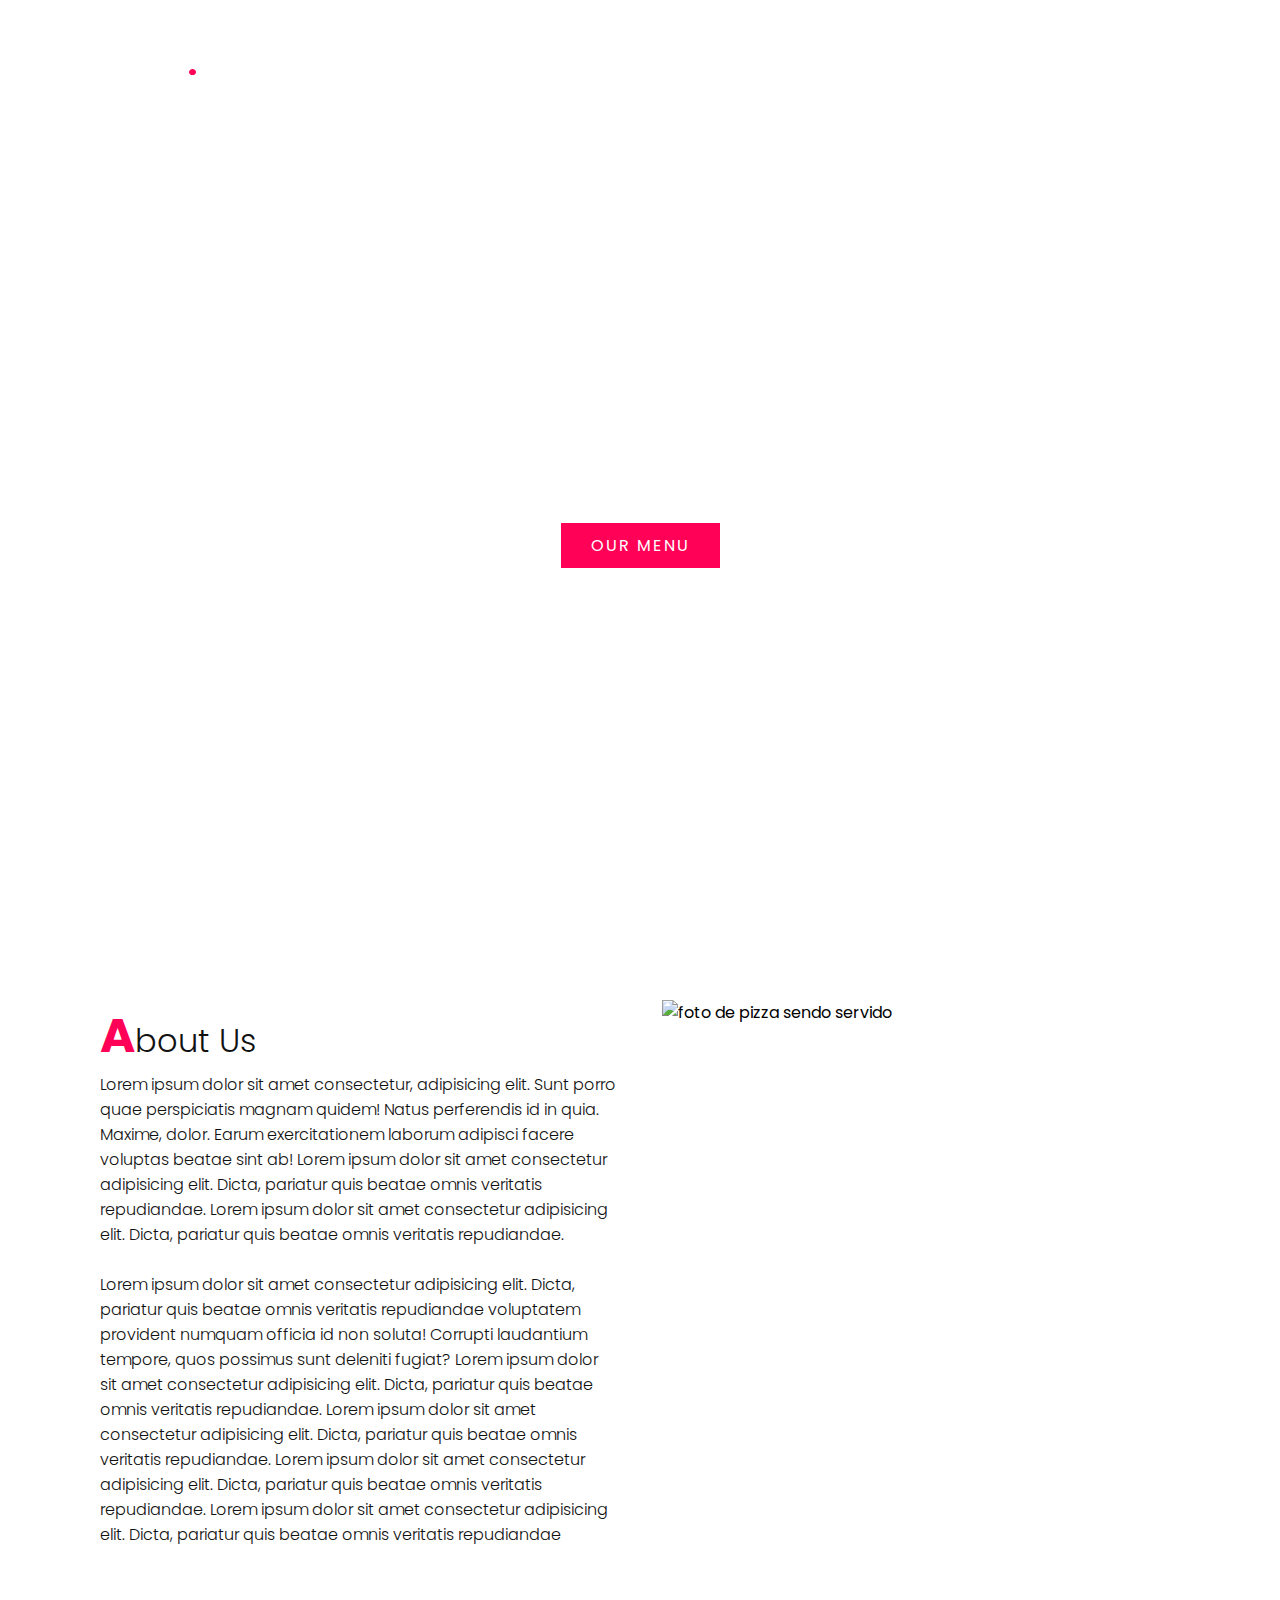
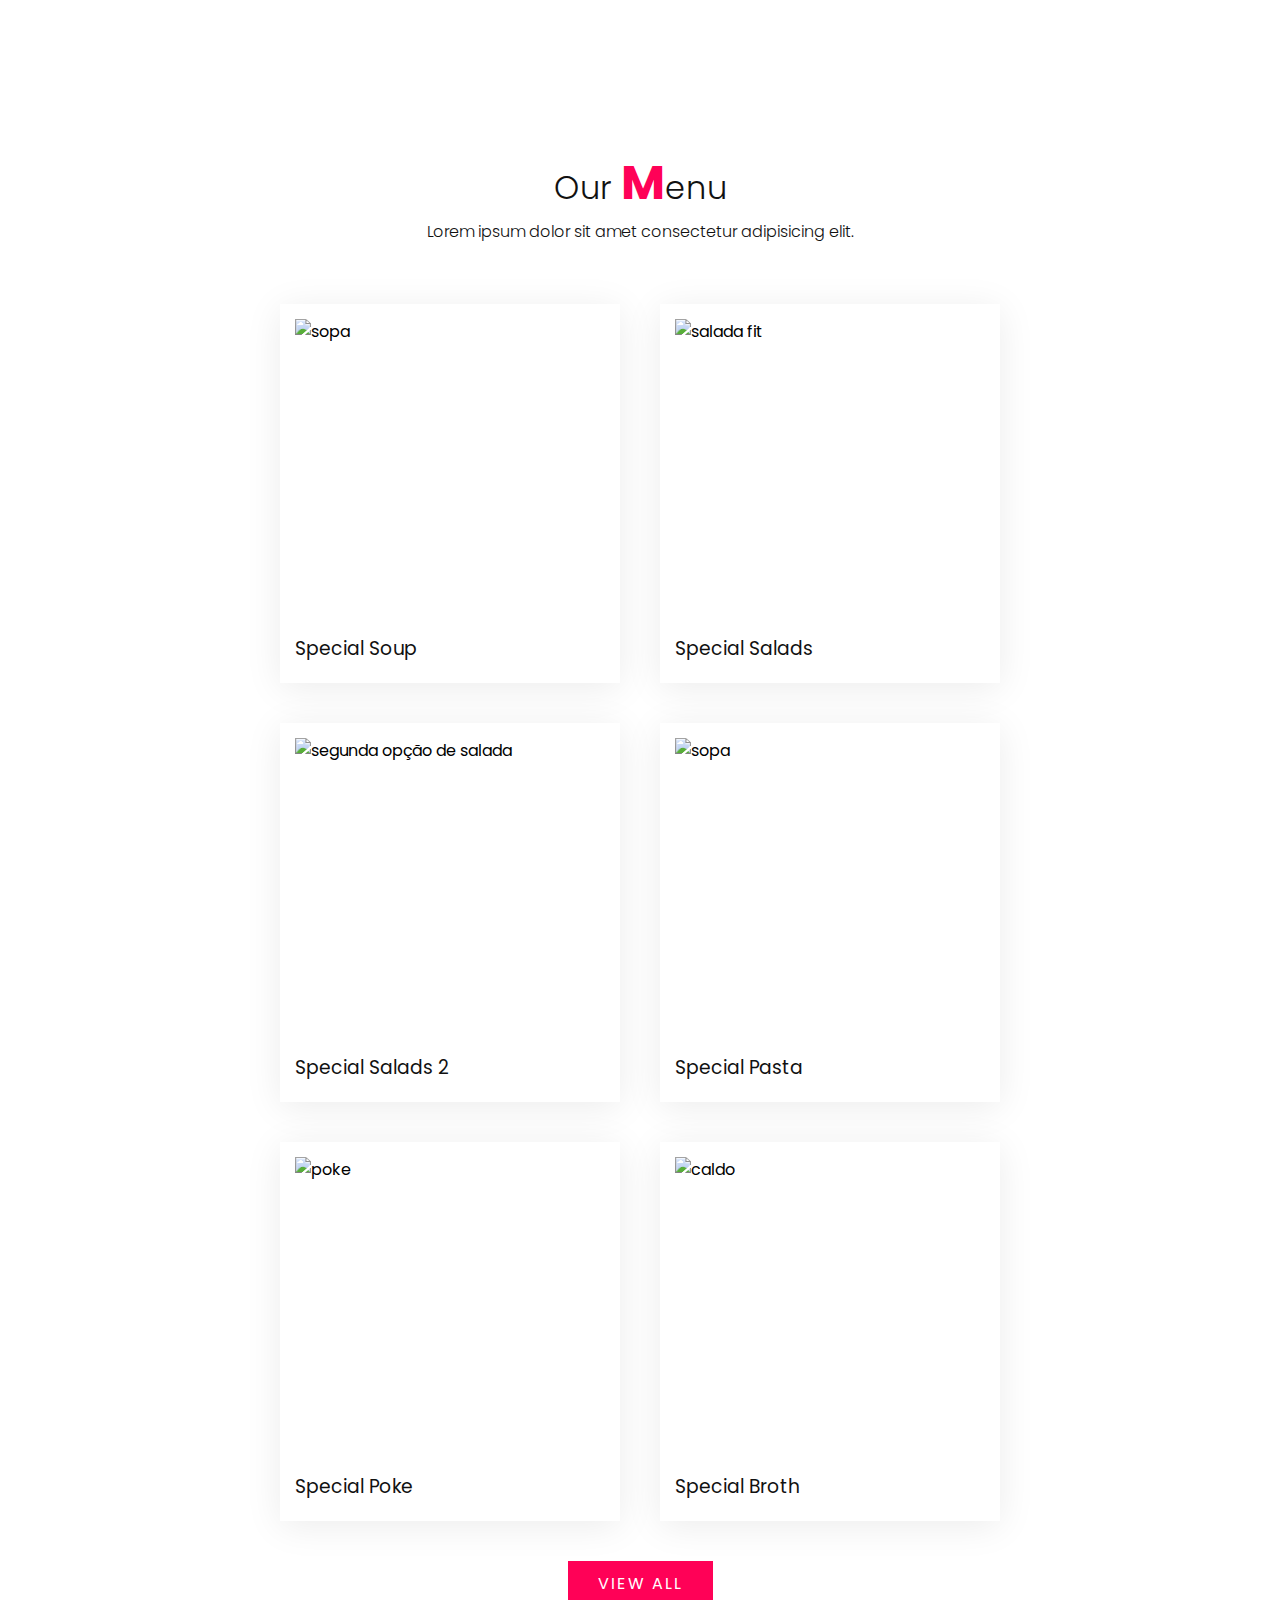
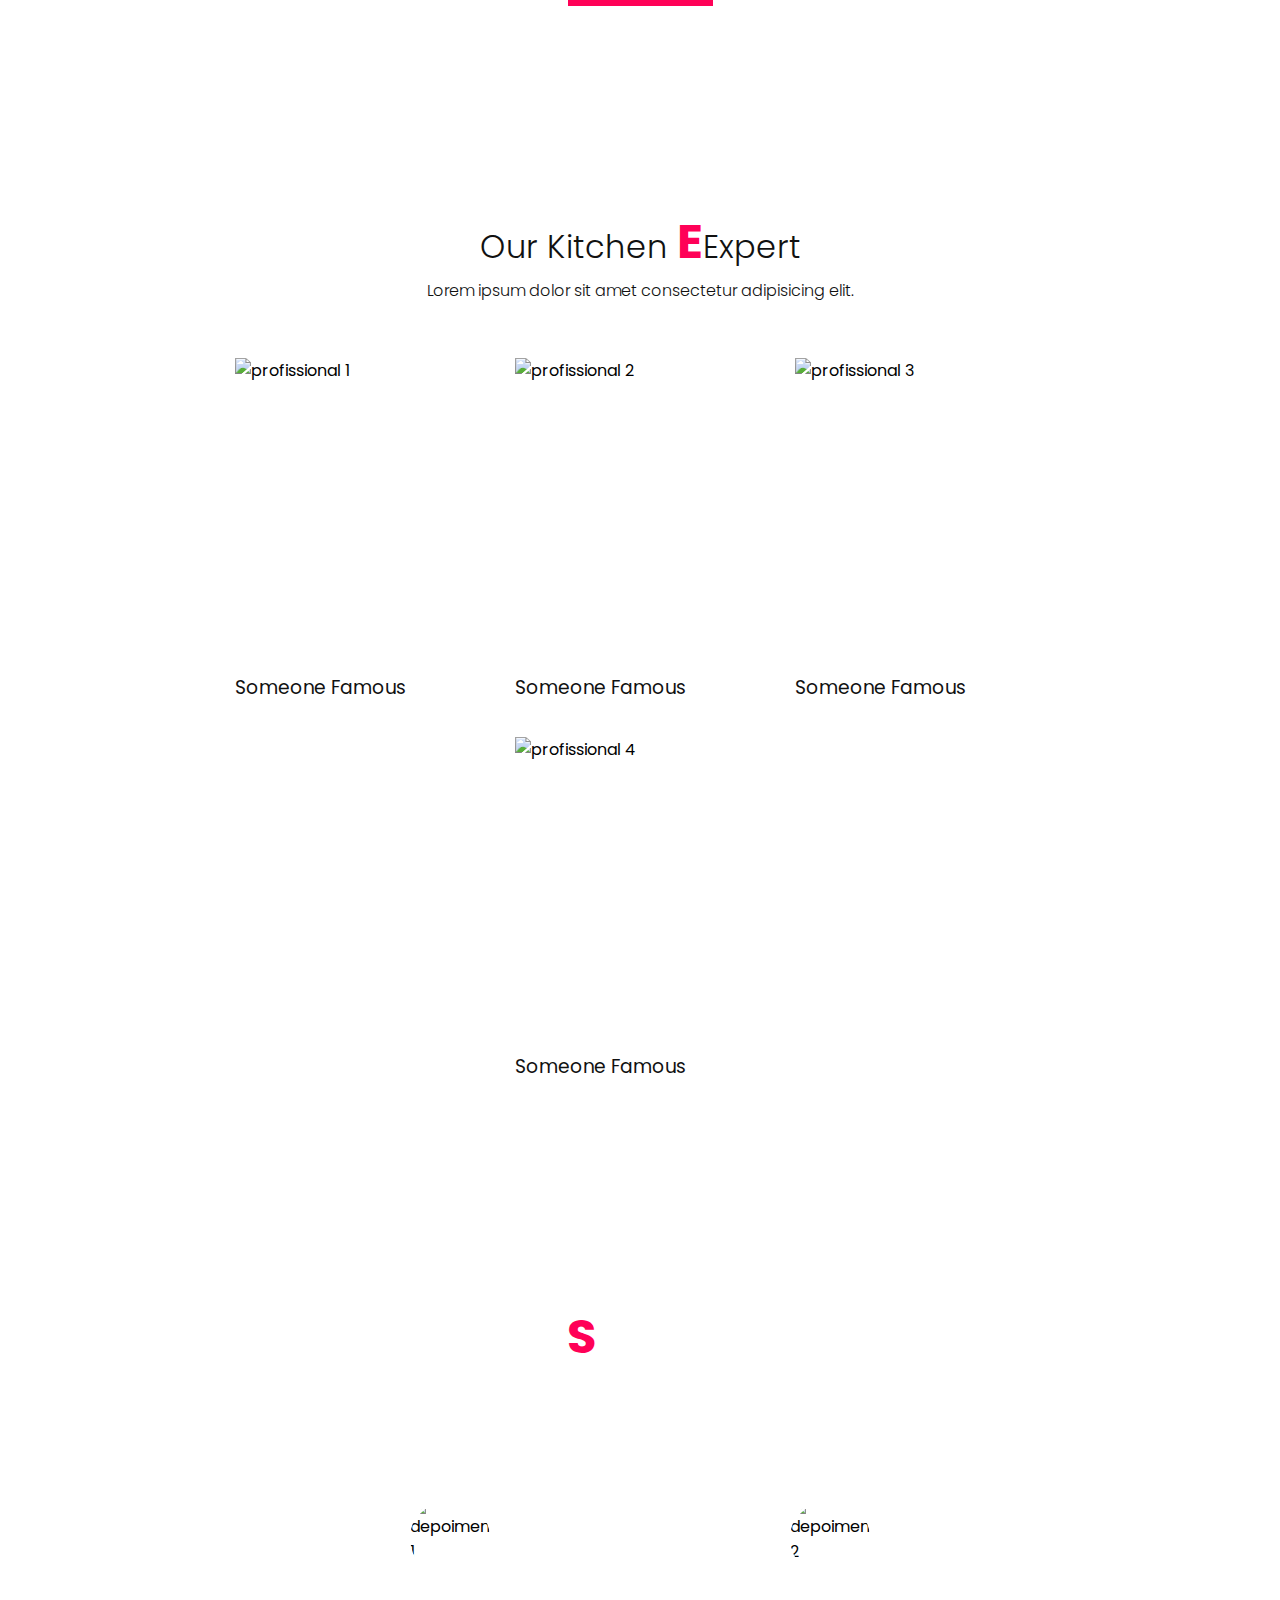
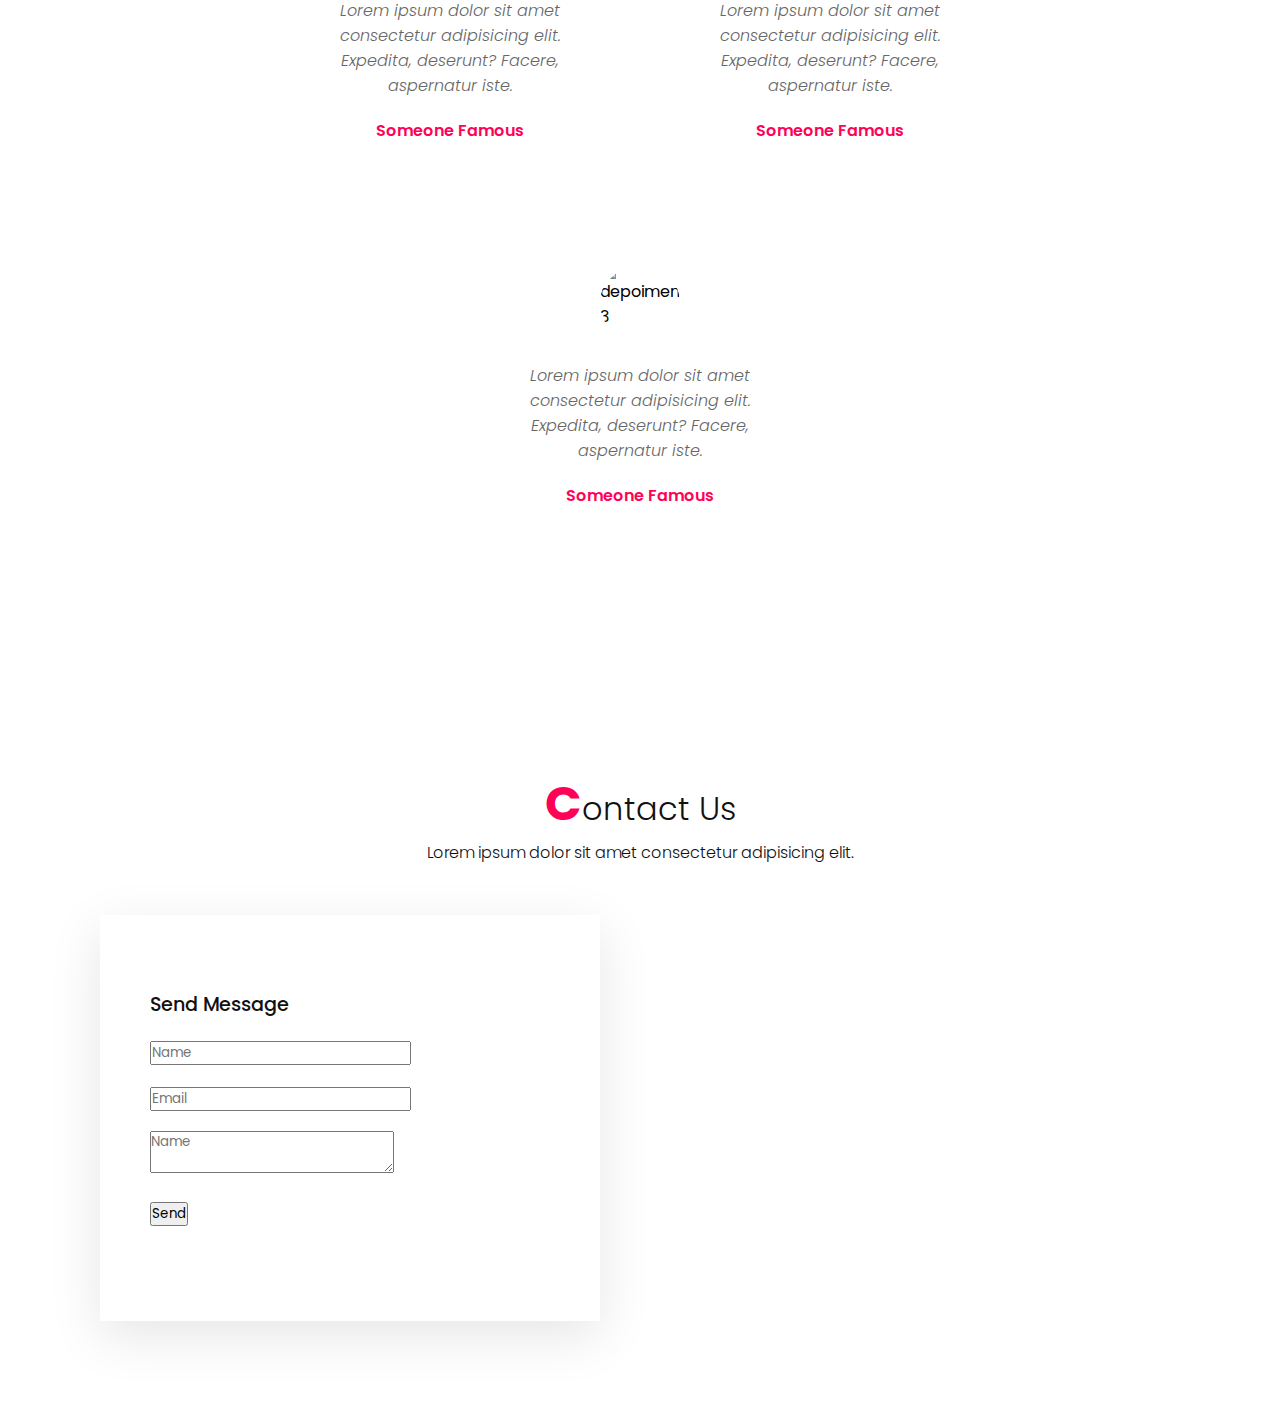
==== LandingPages/landing5/index.html @ 286373c9 ":construction:" ====
<!DOCTYPE html>
<html lang="pt-br">
<head>
    <meta charset="UTF-8">
    <meta http-equiv="X-UA-Compatible" content="IE=edge">
    <meta name="viewport" content="width=device-width, initial-scale=1.0">
    <title>Landing 5 - Restaurant</title>
    <link rel="stylesheet" href="style.css">
</head>
<body>
    <header>
        <a href="#" class="logo">Food <span>.</span></a>
        <ul class="navigation">
            <li><a href="#home">Home</a></li>
            <li><a href="#about">About</a></li>
            <li><a href="#menu">Menu</a></li>
            <li><a href="#expert">Expert</a></li>
            <li><a href="#testemonials">Testemonials</a></li>
            <li><a href="#contact">Contact</a></li>
        </ul>
    </header>
    <section class="banner" id="home">
        <div class="content">
            <h2>Always Choose Good</h2>
            <p>Lorem ipsum, dolor sit amet consectetur adipisicing elit. Reiciendis esse tempore quod architecto, at necessitatibus aspernatur odit eum animi error cumque eius?</p>
            <a href="#" class="button">Our Menu</a>
        </div>
    </section>

    <section class="about" id="about">
        <div class="row">
            <div class="col50">
                <h2 class="titleText"><span>A</span>bout Us</h2>
                <p>Lorem ipsum dolor sit amet consectetur, adipisicing elit. Sunt porro quae perspiciatis magnam quidem! Natus perferendis id in quia. Maxime, dolor. Earum exercitationem laborum adipisci facere voluptas beatae sint ab! Lorem ipsum dolor sit amet consectetur adipisicing elit. Dicta, pariatur quis beatae omnis veritatis repudiandae. Lorem ipsum dolor sit amet consectetur adipisicing elit. Dicta, pariatur quis beatae omnis veritatis repudiandae.<br><br> Lorem ipsum dolor sit amet consectetur adipisicing elit. Dicta, pariatur quis beatae omnis veritatis repudiandae voluptatem provident numquam officia id non soluta! Corrupti laudantium tempore, quos possimus sunt deleniti fugiat? Lorem ipsum dolor sit amet consectetur adipisicing elit. Dicta, pariatur quis beatae omnis veritatis repudiandae. Lorem ipsum dolor sit amet consectetur adipisicing elit. Dicta, pariatur quis beatae omnis veritatis repudiandae. Lorem ipsum dolor sit amet consectetur adipisicing elit. Dicta, pariatur quis beatae omnis veritatis repudiandae. Lorem ipsum dolor sit amet consectetur adipisicing elit. Dicta, pariatur quis beatae omnis veritatis repudiandae</p>
            </div>
            <div class="col50">
                <div class="imgBx">
                    <img src="assets/img1.jpg" alt="foto de pizza sendo servido">
                </div>
            </div>
        </div>
    </section>

    <section class="menu" id="menu">
        <div class="title">
            <h2 class="titleText">Our <span>M</span>enu</h2>
            <p>Lorem ipsum dolor sit amet consectetur adipisicing elit.</p>
        </div>
        <div class="content">
            <div class="box">
                <div class="imgBx">
                    <img src="assets/menu1.jpg" alt="salada fit">
                </div>
                <div class="text">
                    <h3>Special Salads</h3>
                </div>
            </div>
            <div class="box">
                <div class="imgBx">
                    <img src="assets/menu2.jpg" alt="sopa">
                </div>
                <div class="text">
                    <h3>Special Soup</h3>
                </div>
            </div>
            <div class="box">
                <div class="imgBx">
                    <img src="assets/menu3.jpg" alt="sopa">
                </div>
                <div class="text">
                    <h3>Special Pasta</h3>
                </div>
            </div>
            <div class="box">
                <div class="imgBx">
                    <img src="assets/menu4.jpg" alt="segunda opção de salada">
                </div>
                <div class="text">
                    <h3>Special Salads 2</h3>
                </div>
            </div>
            <div class="box">
                <div class="imgBx">
                    <img src="assets/menu5.jpg" alt="caldo">
                </div>
                <div class="text">
                    <h3>Special Broth</h3>
                </div>
            </div>
            <div class="box">
                <div class="imgBx">
                    <img src="assets/menu6.jpg" alt="poke">
                </div>
                <div class="text">
                    <h3>Special Poke</h3>
                </div>
            </div>
        </div>
        <div class="title">
            <a href="#" class="button">View All</a>
        </div>
    </section>

    <section class="expert" id="expert">
        <div class="title">
            <h2 class="titleText">Our Kitchen <span>E</span>Expert</h2>
            <p>Lorem ipsum dolor sit amet consectetur adipisicing elit.</p>
        </div>
        <div class="content">
            <div class="box">
                <div class="imgBx">
                    <img src="assets/expert1.jpg" alt="profissional 1">
                </div>
                <div class="text">
                    <h3>Someone Famous</h3>
                </div>
            </div>
            <div class="box">
                <div class="imgBx">
                    <img src="assets/expert2.jpg" alt="profissional 2">
                </div>
                <div class="text">
                    <h3>Someone Famous</h3>
                </div>
            </div>
            <div class="box">
                <div class="imgBx">
                    <img src="assets/expert3.jpg" alt="profissional 3">
                </div>
                <div class="text">
                    <h3>Someone Famous</h3>
                </div>
            </div>
            <div class="box">
                <div class="imgBx">
                    <img src="assets/expert4.jpg" alt="profissional 4">
                </div>
                <div class="text">
                    <h3>Someone Famous</h3>
                </div>
            </div>
        </div>
    </section>

    <section class="testemonials" id="testemonials">
        <div class="title white">
            <h2 class="titleText">They  <span>S</span>aid About Us</h2>
            <p>Lorem ipsum dolor sit amet consectetur adipisicing elit.</p>
        </div>
        <div class="content">
            <div class="box">
                <div class="imgBx">
                    <img src="assets/testi1.jpg" alt="depoimento 1">
                </div>
                <div class="text">
                    <p>Lorem ipsum dolor sit amet consectetur adipisicing elit. Expedita, deserunt? Facere, aspernatur iste. </p>
                    <h3>Someone Famous</h3>
                </div>
            </div>
            <div class="box">
                <div class="imgBx">
                    <img src="assets/testi2.jpg" alt="depoimento 2">
                </div>
                <div class="text">
                    <p>Lorem ipsum dolor sit amet consectetur adipisicing elit. Expedita, deserunt? Facere, aspernatur iste. </p>
                    <h3>Someone Famous</h3>
                </div>
            </div>
            <div class="box">
                <div class="imgBx">
                    <img src="assets/testi3.jpg" alt="depoimento 3">
                </div>
                <div class="text">
                    <p>Lorem ipsum dolor sit amet consectetur adipisicing elit. Expedita, deserunt? Facere, aspernatur iste. </p>
                    <h3>Someone Famous</h3>
                </div>
            </div>
        </div>
    </section>

    <section class="contact" id="contact">
        <div class="title">
            <h2 class="titleText"><span>C</span>ontact Us</h2>
            <p>Lorem ipsum dolor sit amet consectetur adipisicing elit.</p>
        </div>
        <div class="contactForm">
            <h3>Send Message</h3>
            <div class="inputBox">
                <input type="text" placeholder="Name">
            </div>
            <div class="inputBox">
                <input type="text" placeholder="Email">
            </div>
            <div class="inputBox">
                <textarea placeholder="Name"></textarea>
            </div>
            <div class="inputBox">
                <input type="submit" value="Send">
            </div>
        </div>
    </section>







    <script type="text/javascript">
        window.addEventListener('scroll', function(){
            const header = document.querySelector('header');
            header.classList.toggle("sticky", window.scrollY > 0);
        });
    </script>
</body>
---- LandingPages/landing5/style.css ----
@import url('https://fonts.googleapis.com/css2?family=Poppins:wght@200;300;400;500;600;700;800;900&display=swap');

*{
    margin: 0;
    padding: 0;
    box-sizing: border-box;
    font-family: 'Poppins', sans-serif;
    scroll-behavior: smooth;
}

:root{
    --white: #fff;
    --black: #111;
    --red: #ff0157;
}

p{
    font-weight: 300;
    color: var(--black);
}

body{
    min-height: 1000px;
}

/* home */
.banner{
    position: relative;
    width: 100%;
    min-height: 100vh;
    display: flex;
    justify-content: center;
    align-items: center;
    background: url(assets/bg.jpg);
    background-size: cover;
}

.banner .content{
    max-width: 900px;
    text-align: center;
}

.banner .content h2{
    font-size: 5em;
    color: var(--white);
}

.banner .content p{
    font-size: 1em;
    color: var(--white);
}

.button{
    font-size: 1em;
    color: var(--white);
    background: var(--red);
    display: inline-block;
    padding: 10px 30px;
    margin-top: 20px;
    text-transform: uppercase;
    text-decoration: none;
    letter-spacing: 2px;
    transition: 0.5s;
}

.button:hover{
    letter-spacing: 6px;
}

/* navbar */
header{
    position: fixed;
    top: 0;
    left: 0;
    width: 100%;
    padding: 40px 100px;
    z-index: 100;
    display: flex;
    justify-content: space-between;
    align-items: center;
    transition: 0.5s;
}

header.sticky{
    background: var(--white);
    padding: 10px 100px;
    box-shadow: 0 5px 20px rgba(0, 0, 0, 0.05);
}

header .logo{
    color: var(--white);
    font-weight: 700;
    font-size: 2em;
    text-decoration: none;
}

header.sticky .logo{
    color: var(--black);
}

header .logo span{
    color: var(--red);
}

header .navigation{
    position: relative;
    display: flex;
}

header .navigation li{
    list-style: none;
    margin-left: 30px;
}

header .navigation li a{
    text-decoration: none;
    color: var(--white);
    font-weight: 300;
}

header.sticky .navigation li a{
    color: var(--black);
}

header .navigation li a:hover{
    color: var(--red);
}

section{
    padding: 100px;
}

/* about */
.row{
    position: relative;
    width: 100%;
    display: flex;
    justify-content: space-between;
}

.row .col50{
    position: relative;
    width: 48%;
}

.titleText{
    color: var(--black);
    font-size: 2em;
    font-weight: 300;
}

.titleText span{
    color: var(--red);
    font-weight: 700;
    font-size: 1.5em;
}

.row .col50 .imgBx{
    position: relative;
    width: 100%;
    height: 100%;
}

.row .col50 .imgBx img{
    position: absolute;
    top: 0;
    left: 0;
    width: 100%;
    height: 100%;
    object-fit: cover;
}

.title{
    width: 100%;
    text-align: center;
}

.menu .content{
    display: flex;
    justify-content: center;
    flex-direction: row-reverse;
    flex-wrap: wrap;
    margin-top: 40px;
}

.menu .content .box{
    width: 340px;
    margin: 20px;
    border: 15px solid var(--white);
    box-shadow: 0 5px 35px rgba(0, 0, 0, 0.08);
}

.menu .content .box .imgBx{
    position: relative;
    width: 100%;
    height: 300px;
}

.menu .content .box .imgBx img, .expert .content .box .imgBx img, .testemonials .content .box .imgBx img{
    position: absolute;
    top: 0;
    left: 0;
    width: 100%;
    height: 100%;
    object-fit: cover;
}

.menu .content .box .text{
    padding: 15px 0 5px;
}

.menu .content .box .text h3, .expert .content .box .text h3{
    font-weight: 400;
    color: var(--black);
}

/* experts */
.expert .content{
    display: flex;
    justify-content: center;
    flex-wrap: wrap;
    flex-direction: row;
    margin-top: 40px;
}

.expert .content .box{
    width: 250px;
    margin: 15px;
}

.expert .content .box .imgBx{
    position: relative;
    width: 100%;
    height: 300px;
}

.expert .content .box .text{
    padding: 15px 0 5px;
}

/* testemonials */
.testemonials{
    background: url(assets/bg2.jpg);
    background-size: cover;
}

.white .titleText, .white p{
    color: var(--white);
}

.testemonials .content{
    display: flex;
    justify-content: center;
    flex-wrap: wrap;
    flex-direction: row;
    margin-top: 40px;
}

.testemonials .content .box{
    width: 340px;
    margin: 20px;
    padding: 40px;
    background: var(--white);
    display: flex;
    justify-content: center;
    align-items: center;
    flex-direction: column;
}

.testemonials .content .box .imgBx{
    position: relative;
    width: 80px;
    height: 80px;
    margin-bottom: 20px;
    border-radius: 50%;
    overflow: hidden;
}

.testemonials .content .box .text{
    text-align: center;
}

.testemonials .content .box .text p{
    color: #666;
    font-style: italic;
}

.testemonials .content .box .text h3{
    margin-top: 20px;
    color: var(--red);
    font-size: 1em;
    font-weight: 600;
}

/* contact */
.contact{
    background: url(assets/bg3.jpg);
    background-size: cover;
}

.contactForm{
    padding: 75px 50px;
    background: var(--white);
    box-shadow: 0 15px 50px rgba(0, 0, 0, 0.1);
    max-width: 500px;
    margin-top: 50px;
}

.contactForm h3{
    color: var(--black);
    font-size: 1.2em;
    margin-bottom: 20px;
    font-weight: 500;
}

.contactForm .inputBox{
    position: relative;
    width: 100%;
    margin-bottom: 20px;
}

.contactForm .inputBox input{
    
}
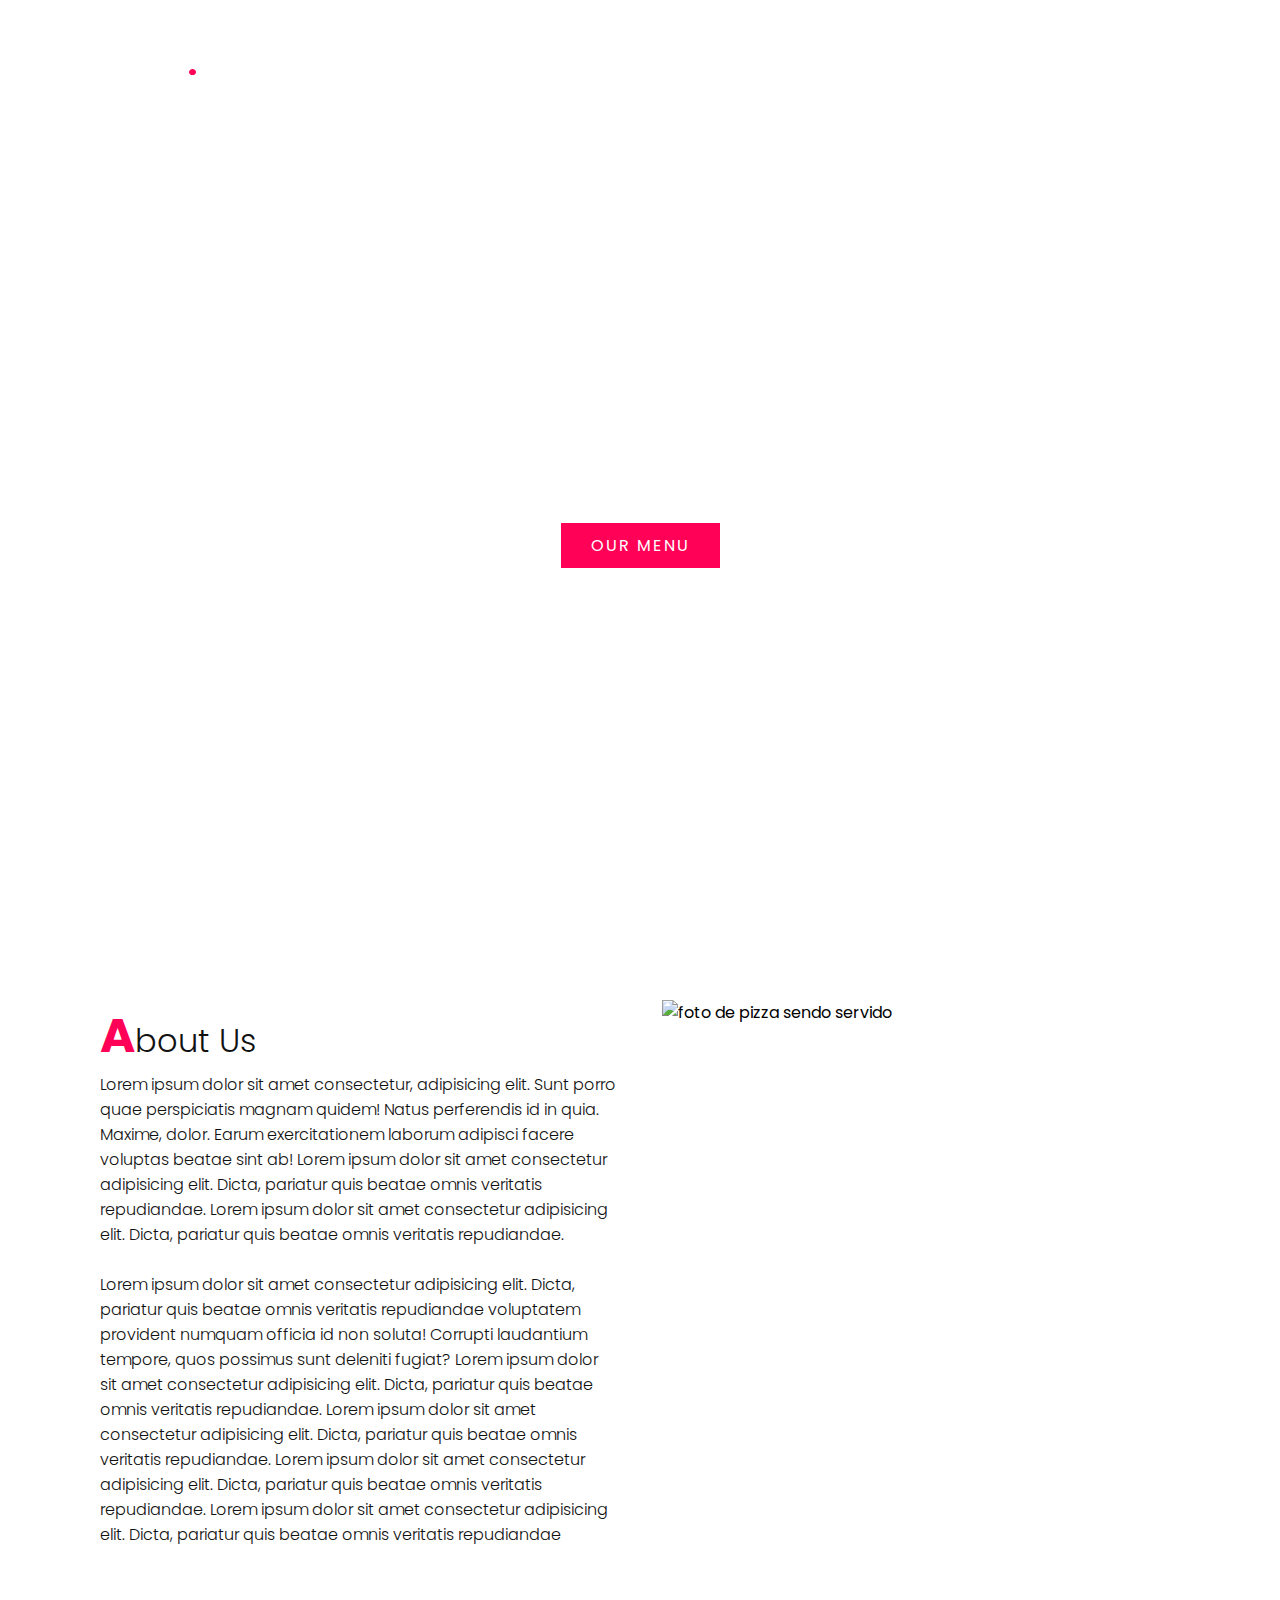
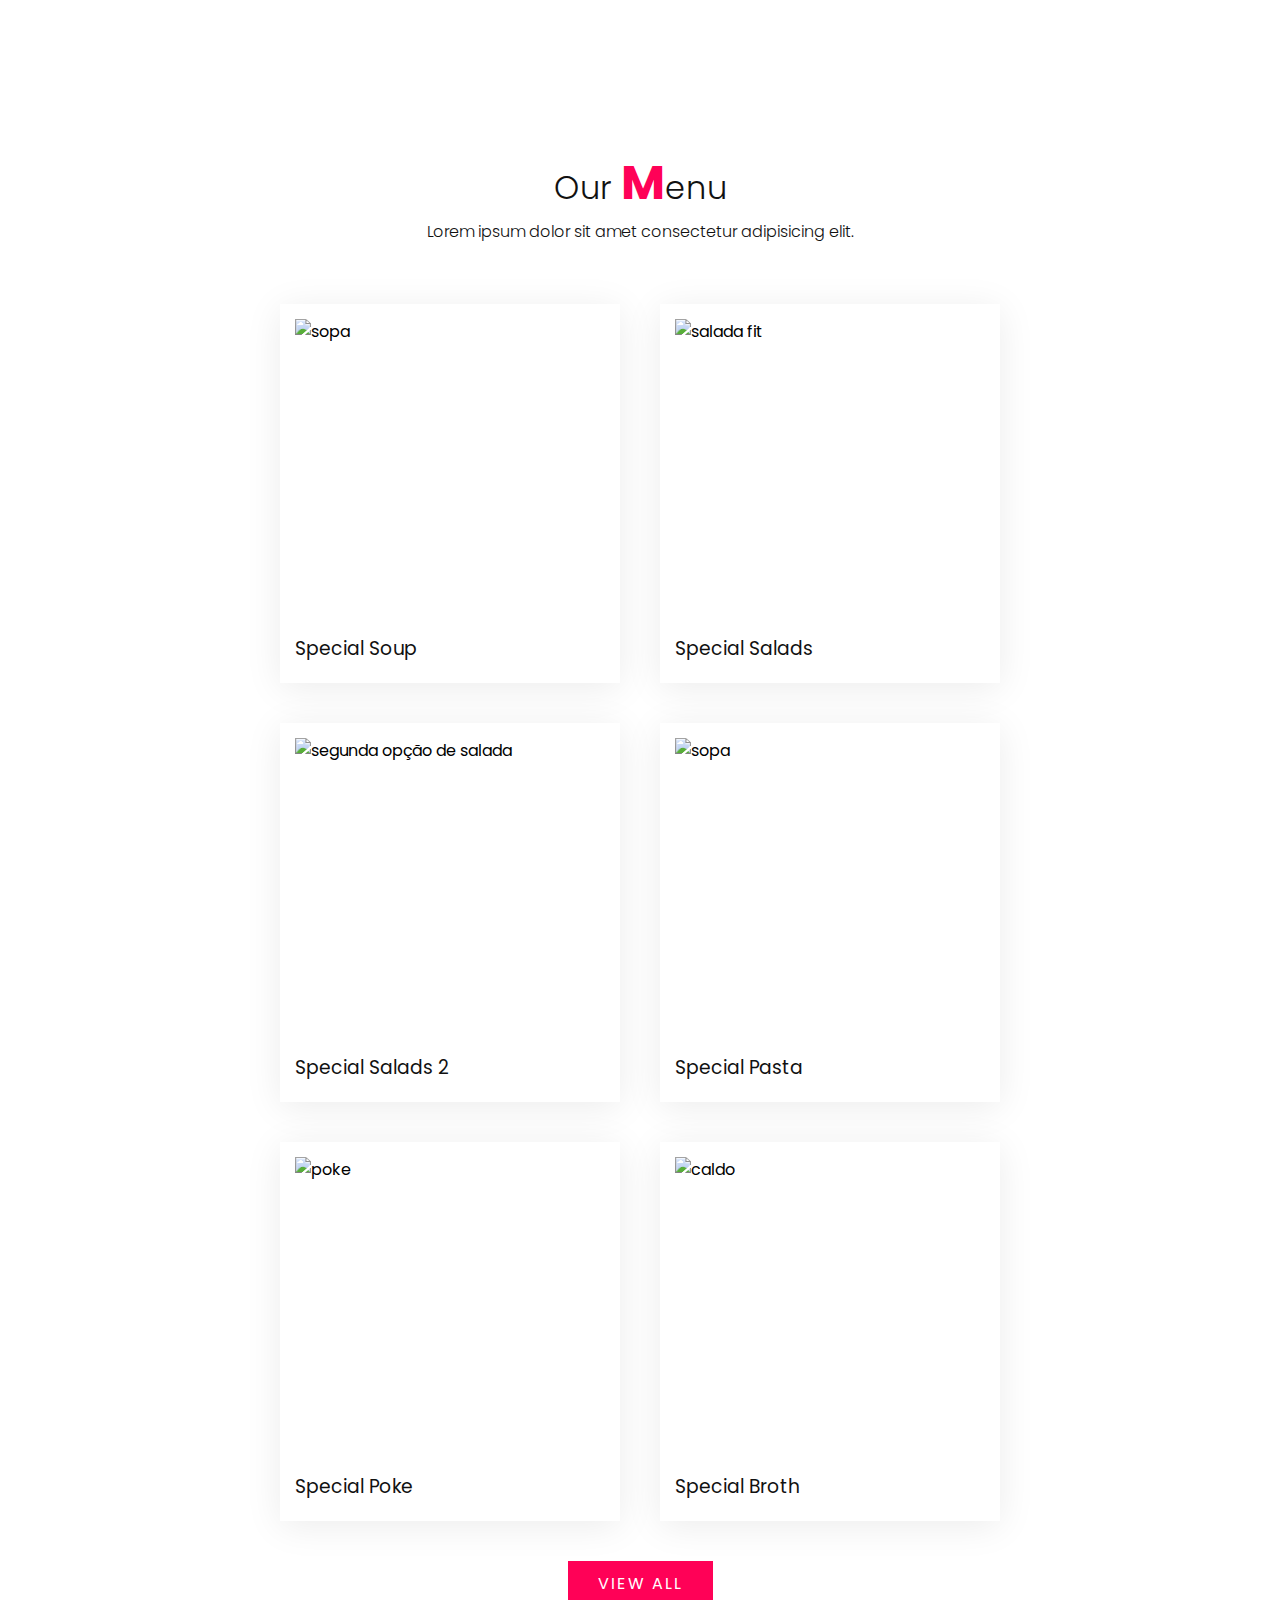
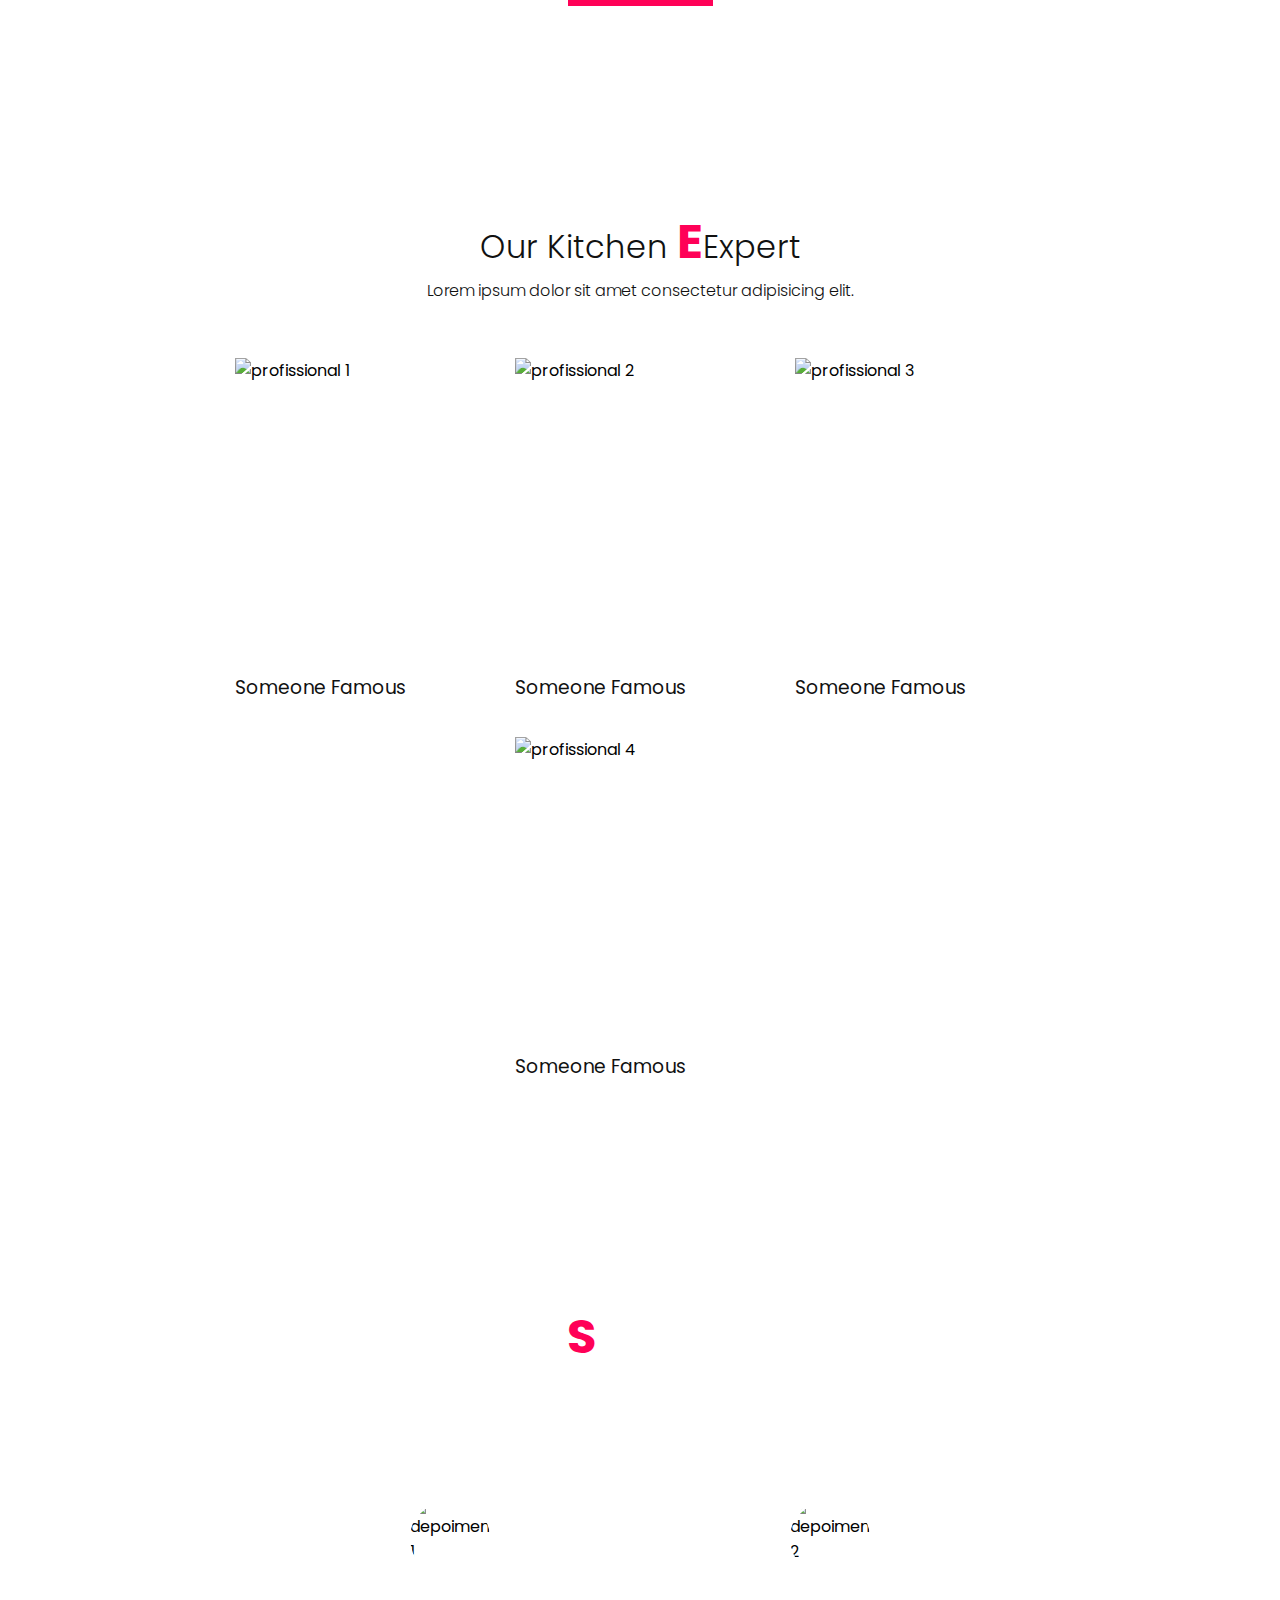
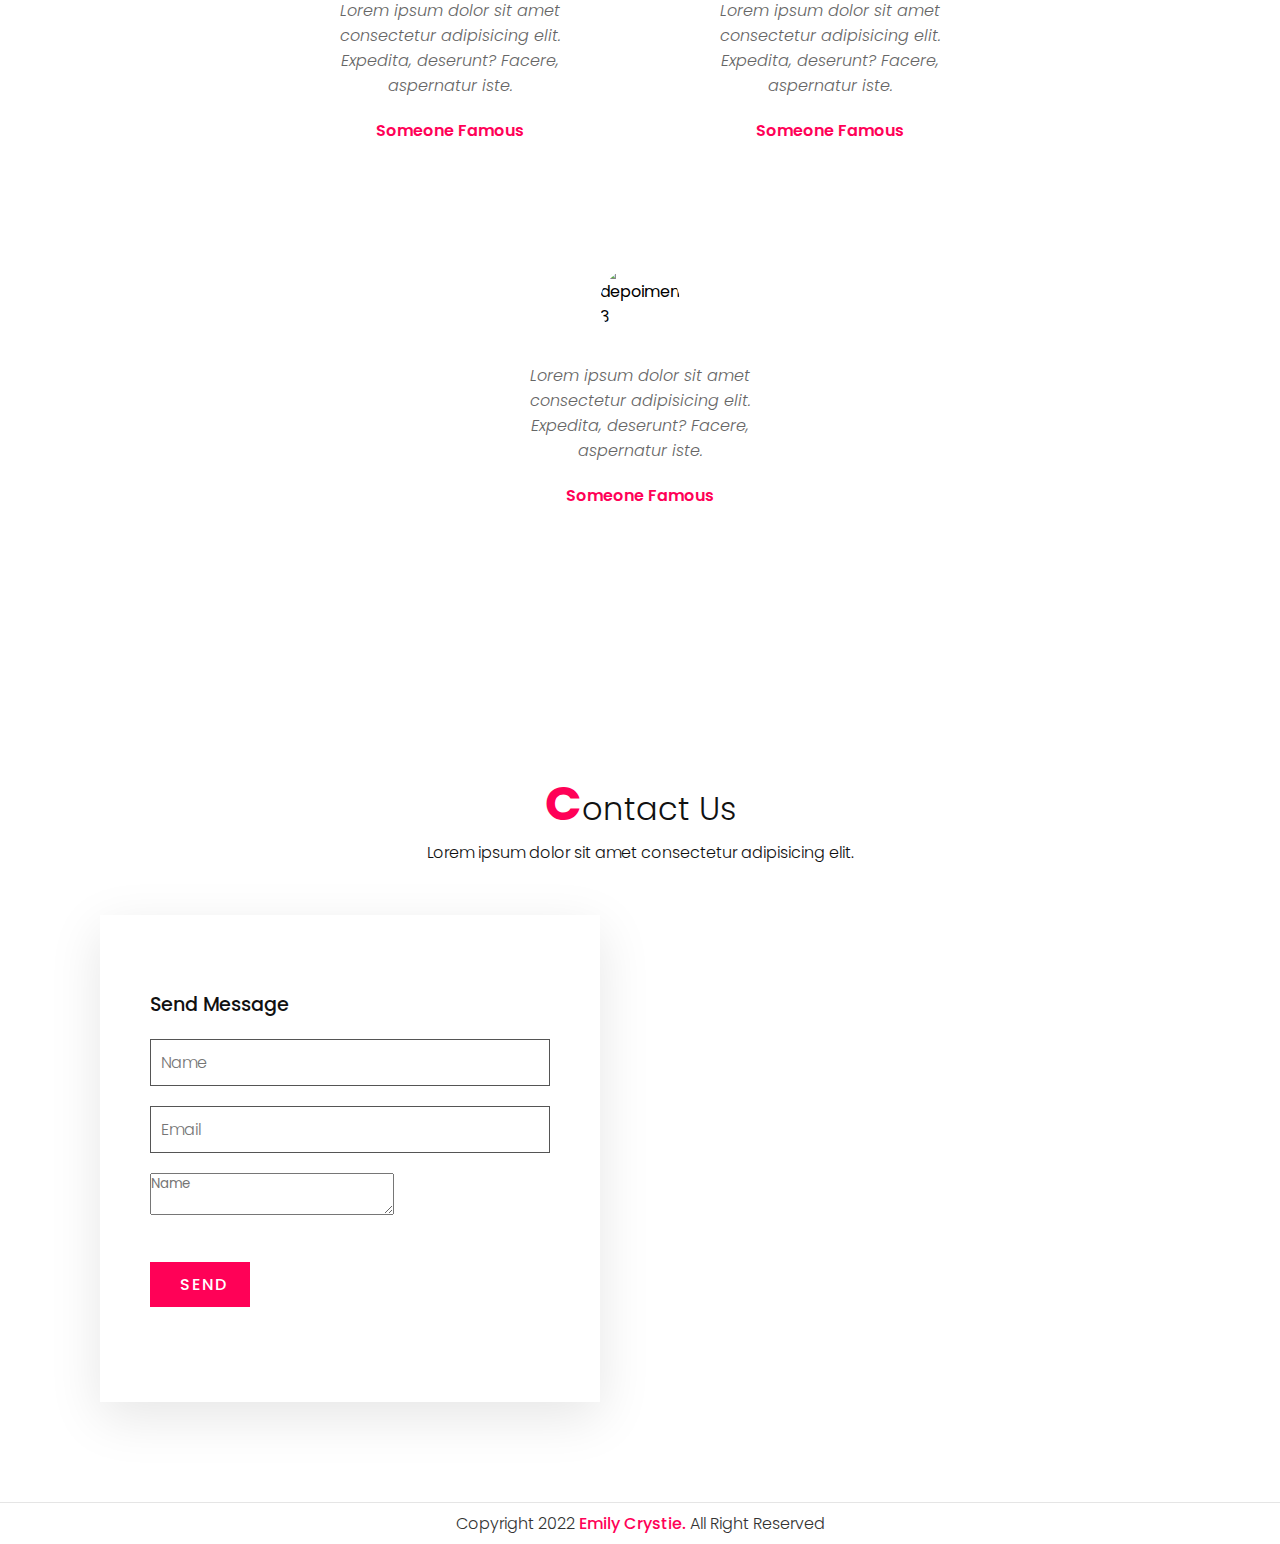
==== commit c7780341: ":construction:" ====
--- a/LandingPages/landing5/index.html
+++ b/LandingPages/landing5/index.html
@@ -200,11 +200,9 @@
         </div>
     </section>
 
-
-
-
-
-
+    <div class="copyrightText">
+        <p>Copyright 2022 <a href="https://www.linkedin.com/in/emilycrystie/">Emily Crystie.</a> All Right Reserved</p>
+    </div>
 
     <script type="text/javascript">
         window.addEventListener('scroll', function(){
--- a/LandingPages/landing5/style.css
+++ b/LandingPages/landing5/style.css
@@ -50,7 +50,7 @@
     color: var(--white);
 }
 
-.button{
+.button, .contactForm .inputBox input[type="submit"]{
     font-size: 1em;
     color: var(--white);
     background: var(--red);
@@ -319,6 +319,36 @@
     margin-bottom: 20px;
 }
 
-.contactForm .inputBox input{
-    
+.contactForm .inputBox input, .contactForm .inputBox input textarea{
+    width: 100%;
+    border: 1px solid #555;
+    padding: 10px;
+    color: var(--black);
+    outline: none;
+    font-size: 16px;
+    font-weight: 300;
+    resize: none;
+}
+
+.contactForm .inputBox input[type="submit"]{
+    max-width: 100px;
+    font-weight: 500;
+    border: none;
+    cursor: pointer;
+}
+
+.copyrightText{
+    padding: 8px 40px;
+    border-top: 1px solid rgba(0, 0, 0, 0.1);
+    text-align: center;
+}
+
+.copyrightText p{
+    color: #333;
+}
+
+.copyrightText a{
+    color: var(--red);
+    font-weight: 500;
+    text-decoration: none;
 }